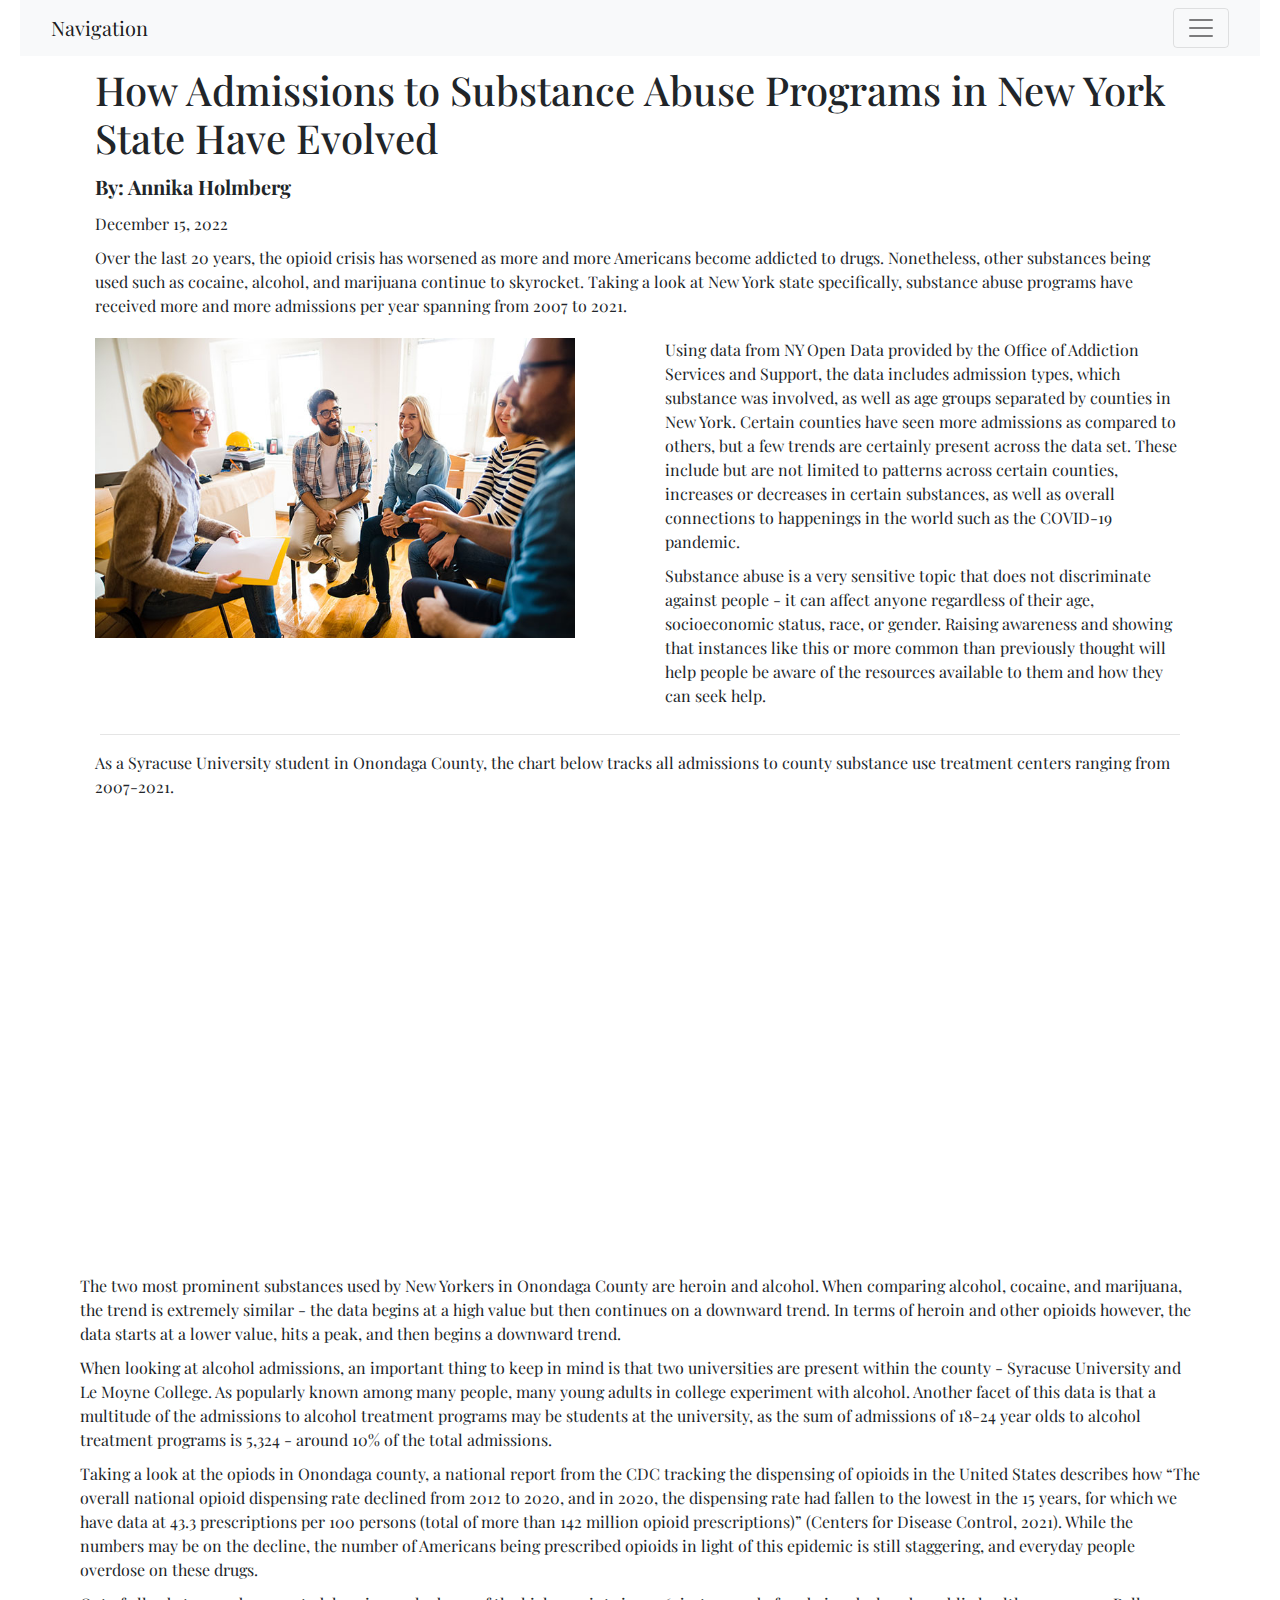
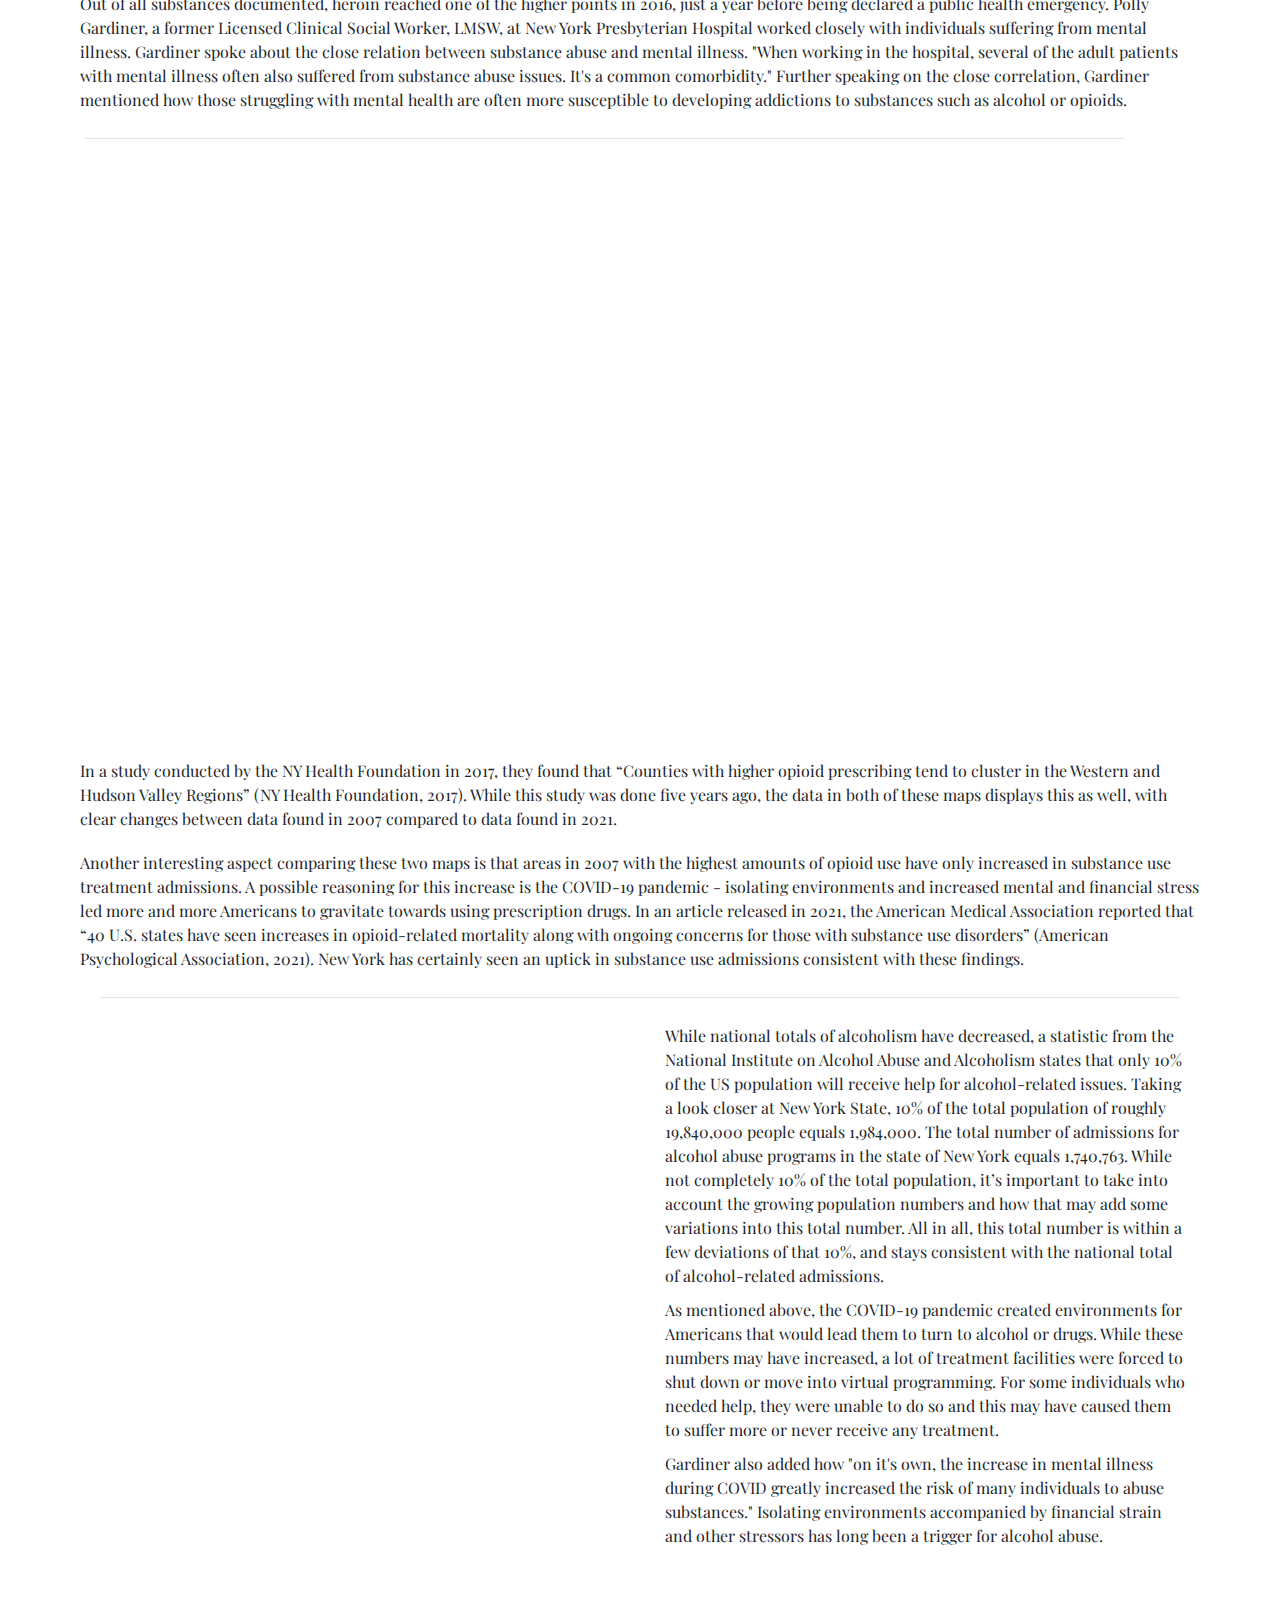
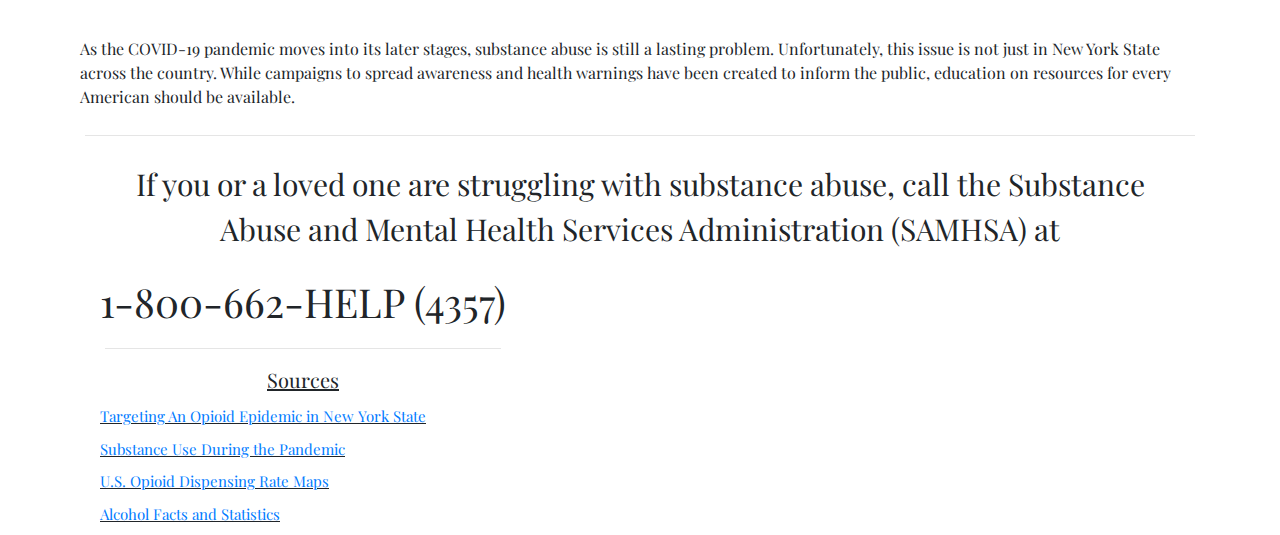
==== finalproject/index.html @ 3c6da6ef "Add files via upload" ====
<html>

	<head>

		<link rel="stylesheet" href="https://cdn.jsdelivr.net/npm/bootstrap@4.3.1/dist/css/bootstrap.min.css" integrity="sha384-ggOyR0iXCbMQv3Xipma34MD+dH/1fQ784/j6cY/iJTQUOhcWr7x9JvoRxT2MZw1T" crossorigin="anonymous">

    <link rel="stylesheet" href="inclass.css">



		<link href="https://cdn.jsdelivr.net/npm/bootstrap@5.2.2/dist/css/bootstrap.min.css" rel="stylesheet" integrity="sha384-Zenh87qX5JnK2Jl0vWa8Ck2rdkQ2Bzep5IDxbcnCeuOxjzrPF/et3URy9Bv1WTRi" crossorigin="anonymous">


		<script src="https://cdn.jsdelivr.net/npm/bootstrap@5.2.2/dist/js/bootstrap.bundle.min.js" integrity="sha384-OERcA2EqjJCMA+/3y+gxIOqMEjwtxJY7qPCqsdltbNJuaOe923+mo//f6V8Qbsw3" crossorigin="anonymous"></script>

    <link rel="preconnect" href="https://fonts.googleapis.com">
    <link rel="preconnect" href="https://fonts.gstatic.com" crossorigin>
    <link href="https://fonts.googleapis.com/css2?family=Playfair+Display&display=swap" rel="stylesheet">

	</head>

	<body>

		<!-- Navbar starts here -->

		<nav class="navbar navbar-light bg-light">
  <div class="container-fluid">
    <a class="navbar-brand" href="#">Navigation</a>
    <button class="navbar-toggler" type="button" data-bs-toggle="collapse" data-bs-target="#navbarSupportedContent" aria-controls="navbarSupportedContent" aria-expanded="false" aria-label="Toggle navigation">
      <span class="navbar-toggler-icon"></span>
    </button>
    <div class="collapse navbar-collapse" id="navbarSupportedContent">
      <ul class="navbar-nav me-auto mb-2 mb-lg-0">
        <li class="nav-item">
          <a class="nav-link active" aria-current="page" href="#">Home</a>
        </li>
        <li class="nav-item">
          <a class="nav-link" href="#">Link</a>
        </li>
        <li class="nav-item dropdown">
          <a class="nav-link dropdown-toggle" href="#" role="button" data-bs-toggle="dropdown" aria-expanded="false">
            About Me
          </a>
          <ul class="dropdown-menu">
            <li><a class="dropdown-item" href="#">Resume</a></li>
            <li><a class="dropdown-item" href="#">Publications</a></li>
          </ul>
        </li>
      </ul>
      <form class="d-flex" role="search">
        <input class="form-control me-2" type="search" placeholder="Search" aria-label="Search">
        <button class="btn btn-outline-success" type="submit">Search</button>
      </form>
    </div>
  </div>
</nav>

		<!-- Navbar ends here -->


<div class="container" width="800">

		<h1>How Admissions to Substance Abuse Programs in New York State Have Evolved</h1>

    <p class="byline"> By: Annika Holmberg </p>

    <p> December 15, 2022 </p>

		<p>
			Over the last 20 years, the opioid crisis has worsened as more and more Americans become addicted to drugs. Nonetheless, other substances being used such as cocaine, alcohol, and marijuana continue to skyrocket. Taking a look at New York state specifically, substance abuse programs have received more and more admissions per year spanning from 2007 to 2021.
		</p>

<div class="row">

    <div class="col">
      <img src=grouptherapy.jpeg class="center" alt="Substance Abuse Group Recovery" width="480px">
  </div>

  

		
  <div class="col">
    <p>
		Using data from NY Open Data provided by the Office of Addiction Services and Support, the data includes admission types, which substance was involved, as well as age groups separated by counties in New York. Certain counties have seen more admissions as compared to others, but a few trends are certainly present across the data set. These include but are not limited to patterns across certain counties, increases or decreases in certain substances, as well as overall connections to happenings in the world such as the COVID-19 pandemic.
		</p>

    <p> 
      Substance abuse is a very sensitive topic that does not discriminate against people - it can affect anyone regardless of their age, socioeconomic status, race, or gender. Raising awareness and showing that instances like this or more common than previously thought will help people be aware of the resources available to them and how they can seek help.
  </div>

</div>


  <div class="col">
      <hr>
  </div>

      
		<p>
			As a Syracuse University student in Onondaga County, the chart below tracks all admissions to county substance use treatment centers ranging from 2007-2021.
		</p>

<div class="row">

  <div class="column">
    <iframe title="Substance Use Treatment Center Admissions in Onondaga County" aria-label="Grouped Column Chart" id="datawrapper-chart-kmcqH" src="https://datawrapper.dwcdn.net/kmcqH/1/" scrolling="no" frameborder="0" style="width: 0; min-width: 100% !important; border: none;" height="445" data-external="1"></iframe><script type="text/javascript">!function(){"use strict";window.addEventListener("message",(function(e){if(void 0!==e.data["datawrapper-height"]){var t=document.querySelectorAll("iframe");for(var a in e.data["datawrapper-height"])for(var r=0;r<t.length;r++){if(t[r].contentWindow===e.source)t[r].style.height=e.data["datawrapper-height"][a]+"px"}}}))}();
</script>
  
  <p>
    The two most prominent substances used by New Yorkers in Onondaga County are heroin and alcohol. When comparing alcohol, cocaine, and marijuana, the trend is extremely similar - the data begins at a high value but then continues on a downward trend. In terms of heroin and other opioids however, the data starts at a lower value, hits a peak, and then begins a downward trend. 
  </p>

  <p>
    When looking at alcohol admissions, an important thing to keep in mind is that two universities are present within the county - Syracuse University and Le Moyne College. As popularly known among many people, many young adults in college experiment with alcohol. Another facet of this data is that a multitude of the admissions to alcohol treatment programs may be students at the university, as the sum of admissions of 18-24 year olds to alcohol treatment programs is 5,324 - around 10% of the total admissions.
  </p>

  <p>
    Taking a look at the opiods in Onondaga county, a national report from the CDC tracking the dispensing of opioids in the United States describes how “The overall national opioid dispensing rate declined from 2012 to 2020, and in 2020, the dispensing rate had fallen to the lowest in the 15 years, for which we have data at 43.3 prescriptions per 100 persons (total of more than 142 million opioid prescriptions)” (Centers for Disease Control, 2021). While the numbers may be on the decline, the number of Americans being prescribed opioids in light of this epidemic is still staggering, and everyday people overdose on these drugs.
  </p>

  <p>Out of all substances documented, heroin reached one of the higher points in 2016, just a year before being declared a public health emergency. Polly Gardiner, a former Licensed Clinical Social Worker, LMSW, at New York Presbyterian Hospital worked closely with individuals suffering from mental illness. Gardiner spoke about the close relation between substance abuse and mental illness. "When working in the hospital, several of the adult patients with mental illness often also suffered from substance abuse issues. It's a common comorbidity." Further speaking on the close correlation, Gardiner mentioned how those struggling with mental health are often more susceptible to developing addictions to substances such as alcohol or opioids.</p>

</div>

<div class="col">
      <hr>
  </div>

<div class="row">

  <div class="col-sm-6">
    <iframe title="Substance Abuse Admissions in New York Counties - 2007" aria-label="Map" id="datawrapper-chart-qk0My" src="https://datawrapper.dwcdn.net/qk0My/2/" scrolling="no" frameborder="0" style="width: 0; min-width: 100% !important; border: none;" height="607" data-external="1"></iframe><script type="text/javascript">!function(){"use strict";window.addEventListener("message",(function(e){if(void 0!==e.data["datawrapper-height"]){var t=document.querySelectorAll("iframe");for(var a in e.data["datawrapper-height"])for(var r=0;r<t.length;r++){if(t[r].contentWindow===e.source)t[r].style.height=e.data["datawrapper-height"][a]+"px"}}}))}();
</script>
  </div>  

  <div class="col-sm-6">
    <iframe title="Substance Abuse Admissions in New York Counties - 2021" aria-label="Map" id="datawrapper-chart-qp782" src="https://datawrapper.dwcdn.net/qp782/2/" scrolling="no" frameborder="0" style="width: 0; min-width: 100% !important; border: none;" height="607" data-external="1"></iframe><script type="text/javascript">!function(){"use strict";window.addEventListener("message",(function(e){if(void 0!==e.data["datawrapper-height"]){var t=document.querySelectorAll("iframe");for(var a in e.data["datawrapper-height"])for(var r=0;r<t.length;r++){if(t[r].contentWindow===e.source)t[r].style.height=e.data["datawrapper-height"][a]+"px"}}}))}();
</script>
  </div> 

  

</div>

 <p>
    In a study conducted by the NY Health Foundation in 2017, they found that “Counties with higher opioid prescribing tend to cluster in the Western and Hudson Valley Regions” (NY Health Foundation, 2017). While this study was done five years ago, the data in both of these maps displays this as well, with clear changes between data found in 2007 compared to data found in 2021.
  </p>

  <p>
    Another interesting aspect comparing these two maps is that areas in 2007 with the highest amounts of opioid use have only increased in substance use treatment admissions. A possible reasoning for this increase is the COVID-19 pandemic - isolating environments and increased mental and financial stress led more and more Americans to gravitate towards using prescription drugs. In an article released in 2021, the American Medical Association reported that “40 U.S. states have seen increases in opioid-related mortality along with ongoing concerns for those with substance use disorders” (American Psychological Association, 2021). New York has certainly seen an uptick in substance use admissions consistent with these findings.
  </p>

</div>

<div class="col">
      <hr>
  </div>

<div class="row">
    <div class="col" width="480px">
      <iframe title="Total Amount of Alcohol-Related Admissions in New York State from 2007 - 2021" aria-label="Bar Chart" id="datawrapper-chart-jtWvK" src="https://datawrapper.dwcdn.net/jtWvK/1/" scrolling="no" frameborder="0" style="width: 0; min-width: 100% !important; border: none;" height="593" data-external="1"></iframe><script type="text/javascript">!function(){"use strict";window.addEventListener("message",(function(e){if(void 0!==e.data["datawrapper-height"]){var t=document.querySelectorAll("iframe");for(var a in e.data["datawrapper-height"])for(var r=0;r<t.length;r++){if(t[r].contentWindow===e.source)t[r].style.height=e.data["datawrapper-height"][a]+"px"}}}))}();
    </script>
  </div>

  <div class="col" width="480px" margin="10px">
      <p>While national totals of alcoholism have decreased, a statistic from the National Institute on Alcohol Abuse and Alcoholism states that only 10% of the US population will receive help for alcohol-related issues. Taking a look closer at New York State, 10% of the total population of roughly 19,840,000 people equals 1,984,000. The total number of admissions for alcohol abuse programs in the state of New York equals 1,740,763. While not completely 10% of the total population, it’s important to take into account the growing population numbers and how that may add some variations into this total number. All in all, this total number is within a few deviations of that 10%, and stays consistent with the national total of alcohol-related admissions.</p>

      <p>As mentioned above, the COVID-19 pandemic created environments for Americans that would lead them to turn to alcohol or drugs. While these numbers may have increased, a lot of treatment facilities were forced to shut down or move into virtual programming. For some individuals who needed help, they were unable to do so and this may have caused them to suffer more or never receive any treatment. </p>

      <p>Gardiner also added how "on it's own, the increase in mental illness during COVID greatly increased the risk of many individuals to abuse substances." Isolating environments accompanied by financial strain and other stressors has long been a trigger for alcohol abuse.</p> 
    </div>

    <p>As the COVID-19 pandemic moves into its later stages, substance abuse is still a lasting problem. Unfortunately, this issue is not just in New York State across the country. While campaigns to spread awareness and health warnings have been created to inform the public, education on resources for every American should be available.</p>

    <div class="col">
      <hr>
  </div>

<div class="resource">
  <p>
    If you or a loved one are struggling with substance abuse, call the Substance Abuse and Mental Health Services Administration (SAMHSA) at 
  </p>
</div>

<div class="number">
  <p> 1-800-662-HELP (4357)
  </p>

<div class="col">
      <hr>
  </div>

<div class="title">
  <p> Sources </p>

<div class="sources">
<p>
  <a href=https://nyhealthfoundation.org/wp-content/uploads/2017/12/targeting-opioid-epidemic-new-york-state-dec-2017.pdf >Targeting An Opioid Epidemic in New York State</a> </p>

<p>
  <a href=https://www.apa.org/monitor/2021/03/substance-use-pandemic#:~:text=According%20to%20the%20Centers%20for,the%20onset%20of%20the%20pandemic. > Substance Use During the Pandemic</a> </p>

<p>
  <a href=https://www.cdc.gov/drugoverdose/rxrate-maps/index.html  > U.S. Opioid Dispensing Rate Maps</a> </p>

<p>
  <a href=https://www.niaaa.nih.gov/publications/brochures-and-fact-sheets/alcohol-facts-and-statistics > Alcohol Facts and Statistics</a> </p>

	</body>

</html>
---- finalproject/inclass.css ----
h1 { 
  font-family: 'Playfair Display', serif;
  margin: 10px;
 }

body {
  font-family: 'Playfair Display', serif;
  max-width: 3000;
  margin-left: 10px;
  margin-right: 10px;
  padding-left: 10px;
  padding-right: 10px;
 }

img {
  float: center;
  margin: 10px;
}

col {
  float: left;
  width 33.3%
}

iframe {
  float: left;
  margin: 10px;
}

p {
  font-family: 'Playfair Display', serif;
  margin: 10px;
  word-wrap: break-word;
}

nav {
  font-family: 'Playfair Display', serif;
}

.resource {
  font-family: 'Playfair Display', serif;
  font-size: 30px;
  text-align: center;
  margin-left: 10px;
  margin-right: 10px;
  padding-left: 10px;
  padding-right: 10px;
}

.number {
  font-family: 'Playfair Display', serif;
  font-size: 40px;
  text-align: center;
  margin-left: 10px;
  margin-right: 10px;
  padding-left: 10px;
  padding-right: 10px;
}

.byline {
  font-family: 'Playfair Display' serif;
  font-size: 20px;
  font-weight: bold;
}

.sources {
  font-family: 'Playfair Display' serif;
  font-size: 15px;
  text-align: left;
}

.title{
  font-family: 'Playfair Display' serif;
  font-size: 20px;
  text-align: center;
  text-weight: bold;
  text-decoration: underline;
}
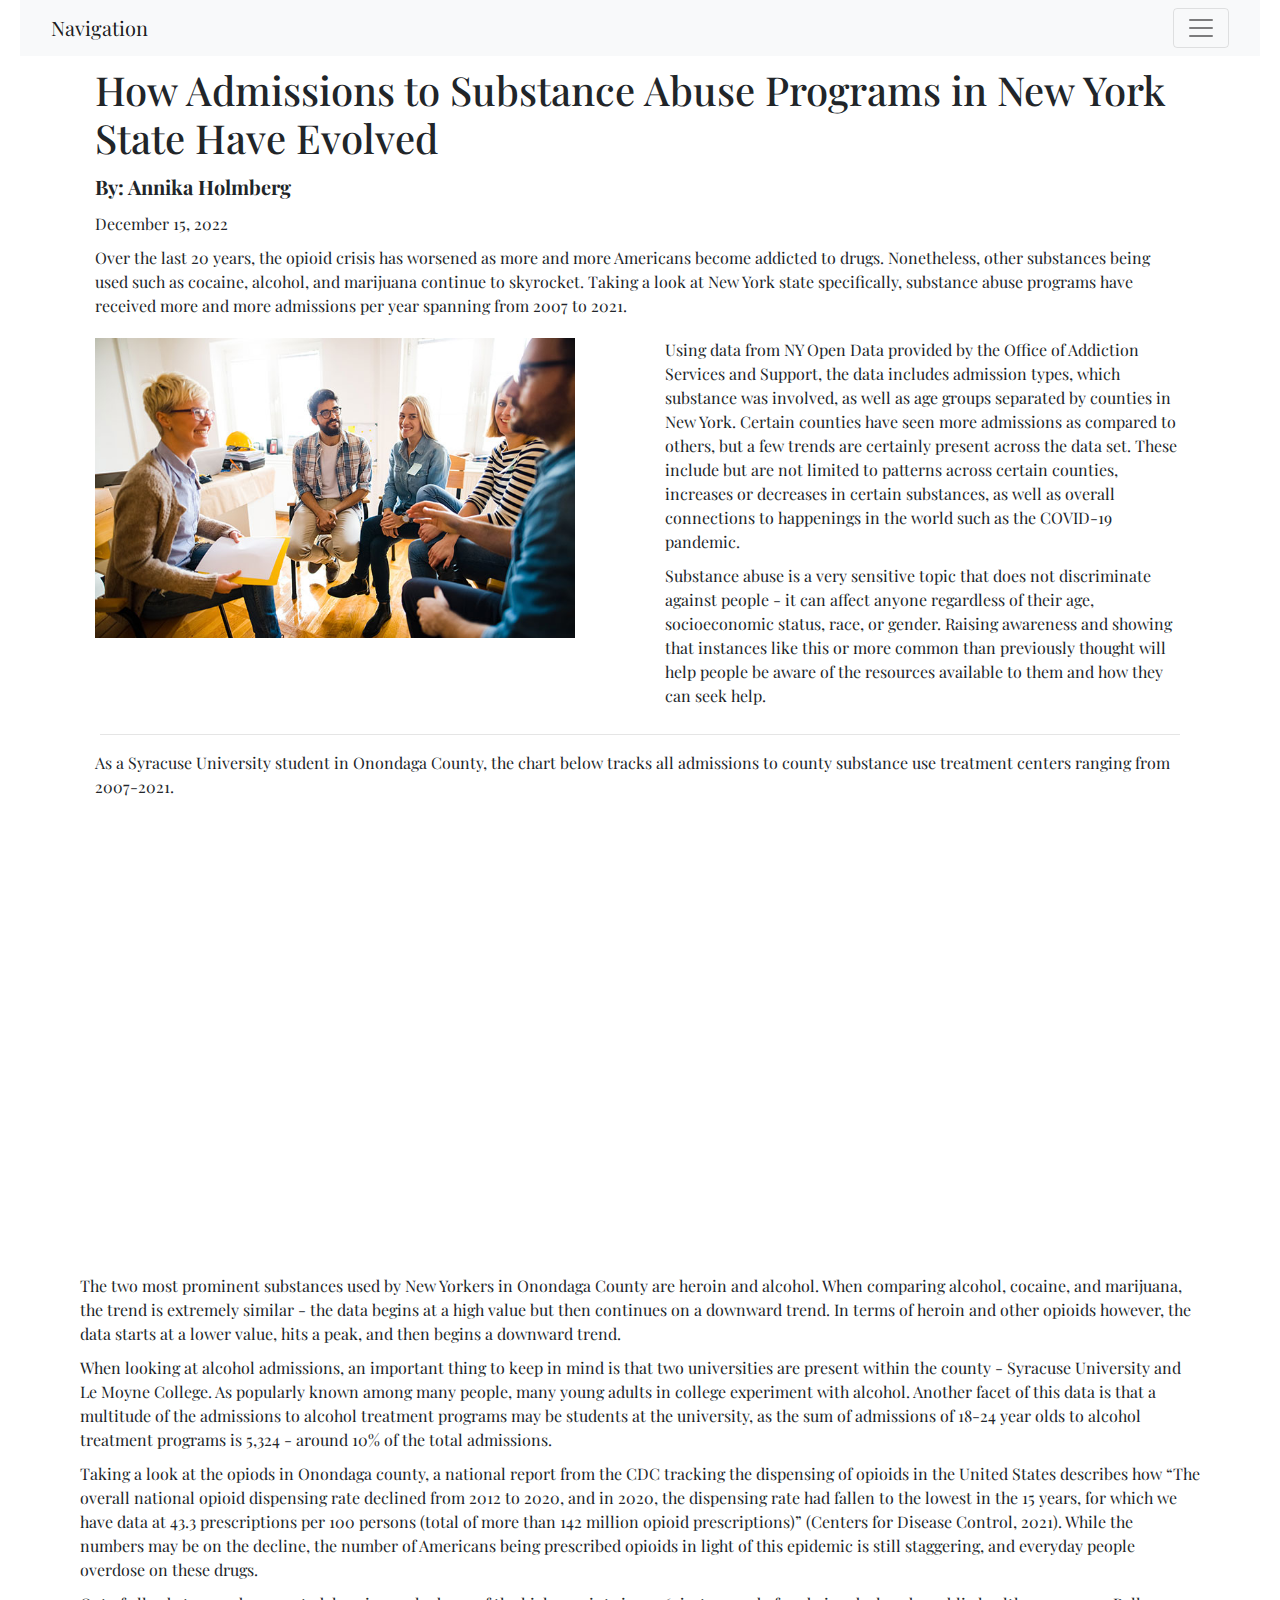
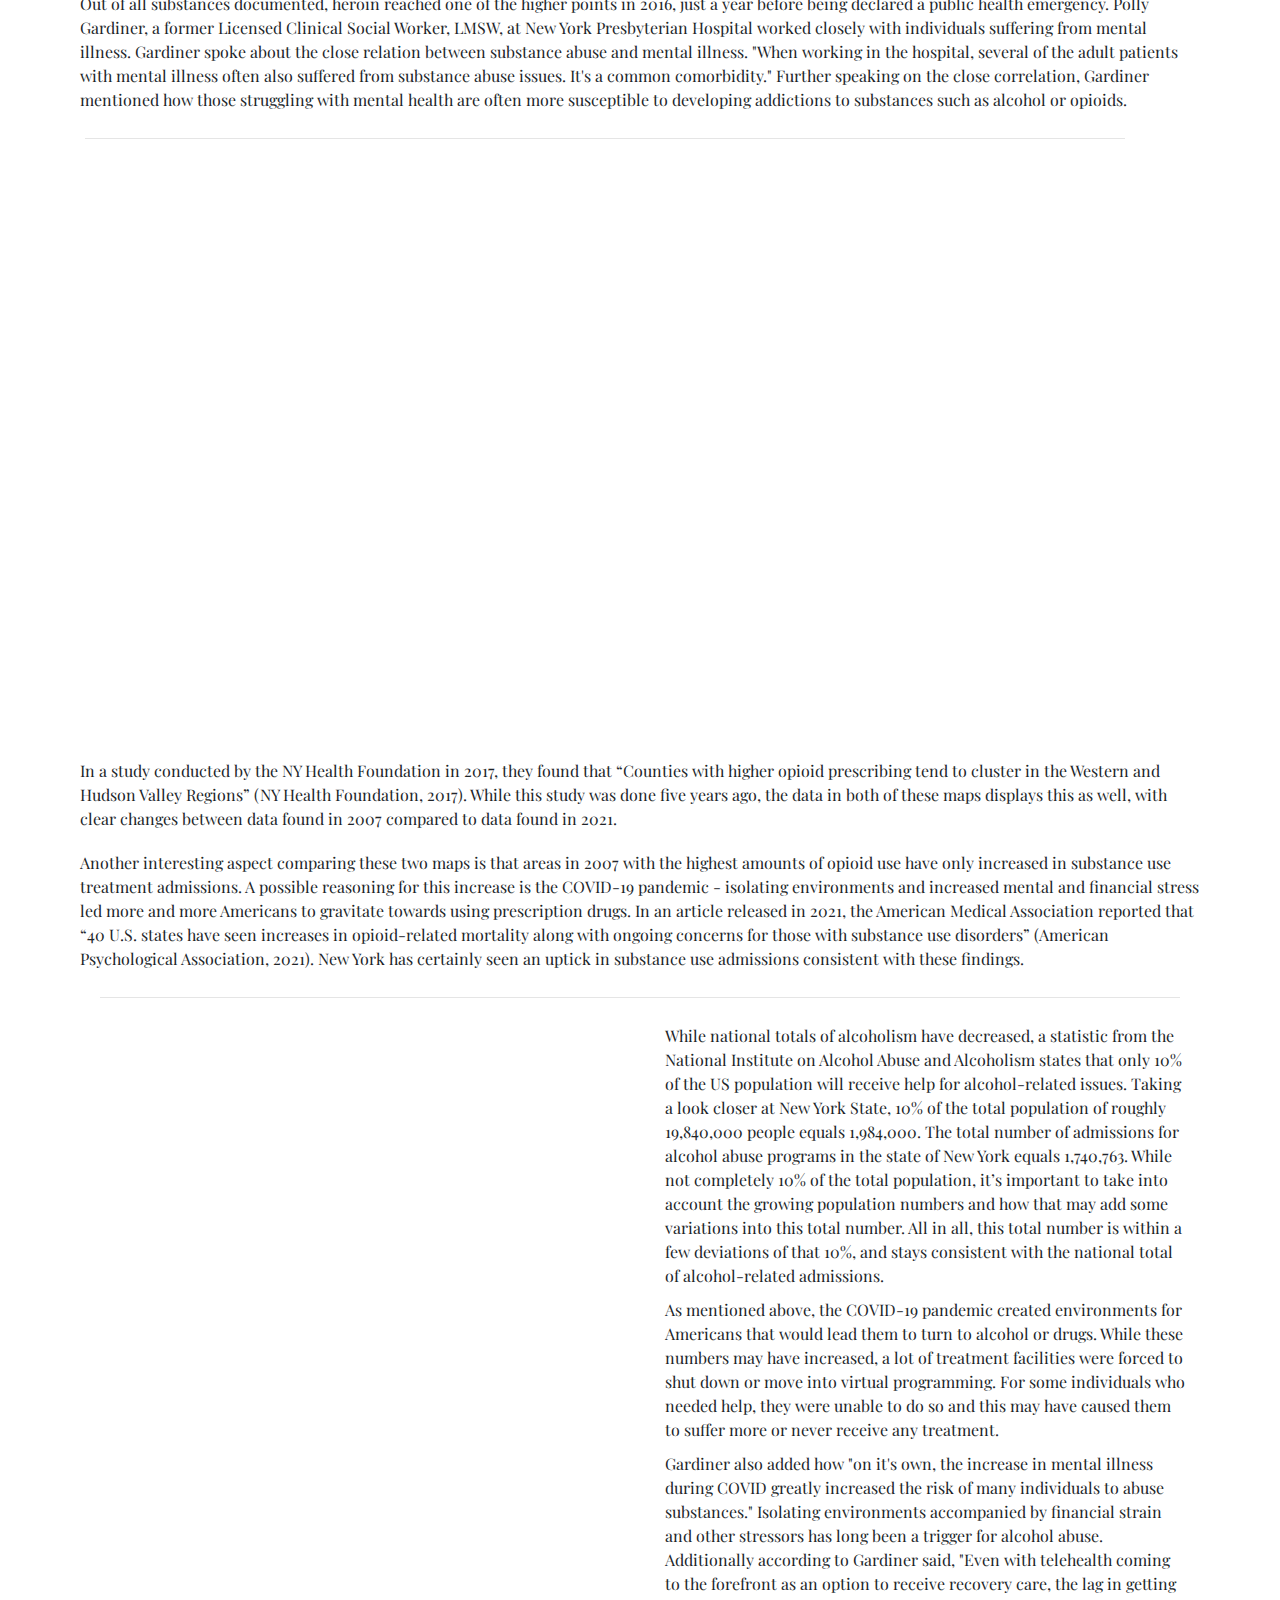
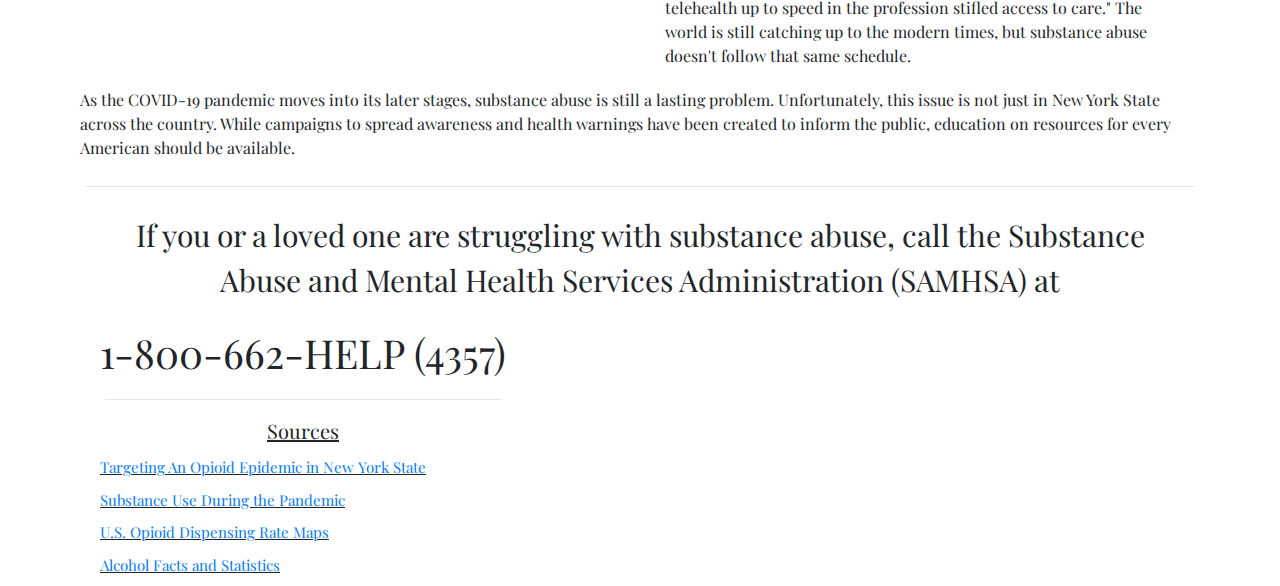
==== commit c8a96869: "Add files via upload" ====
--- a/finalproject/index.html
+++ b/finalproject/index.html
@@ -167,7 +167,7 @@
 
       <p>As mentioned above, the COVID-19 pandemic created environments for Americans that would lead them to turn to alcohol or drugs. While these numbers may have increased, a lot of treatment facilities were forced to shut down or move into virtual programming. For some individuals who needed help, they were unable to do so and this may have caused them to suffer more or never receive any treatment. </p>
 
-      <p>Gardiner also added how "on it's own, the increase in mental illness during COVID greatly increased the risk of many individuals to abuse substances." Isolating environments accompanied by financial strain and other stressors has long been a trigger for alcohol abuse.</p> 
+      <p>Gardiner also added how "on it's own, the increase in mental illness during COVID greatly increased the risk of many individuals to abuse substances." Isolating environments accompanied by financial strain and other stressors has long been a trigger for alcohol abuse. Additionally according to Gardiner said, "Even with telehealth coming to the forefront as an option to receive recovery care, the lag in getting telehealth up to speed in the profession stifled access to care." The world is still catching up to the modern times, but substance abuse doesn't follow that same schedule.</p> 
     </div>
 
     <p>As the COVID-19 pandemic moves into its later stages, substance abuse is still a lasting problem. Unfortunately, this issue is not just in New York State across the country. While campaigns to spread awareness and health warnings have been created to inform the public, education on resources for every American should be available.</p>
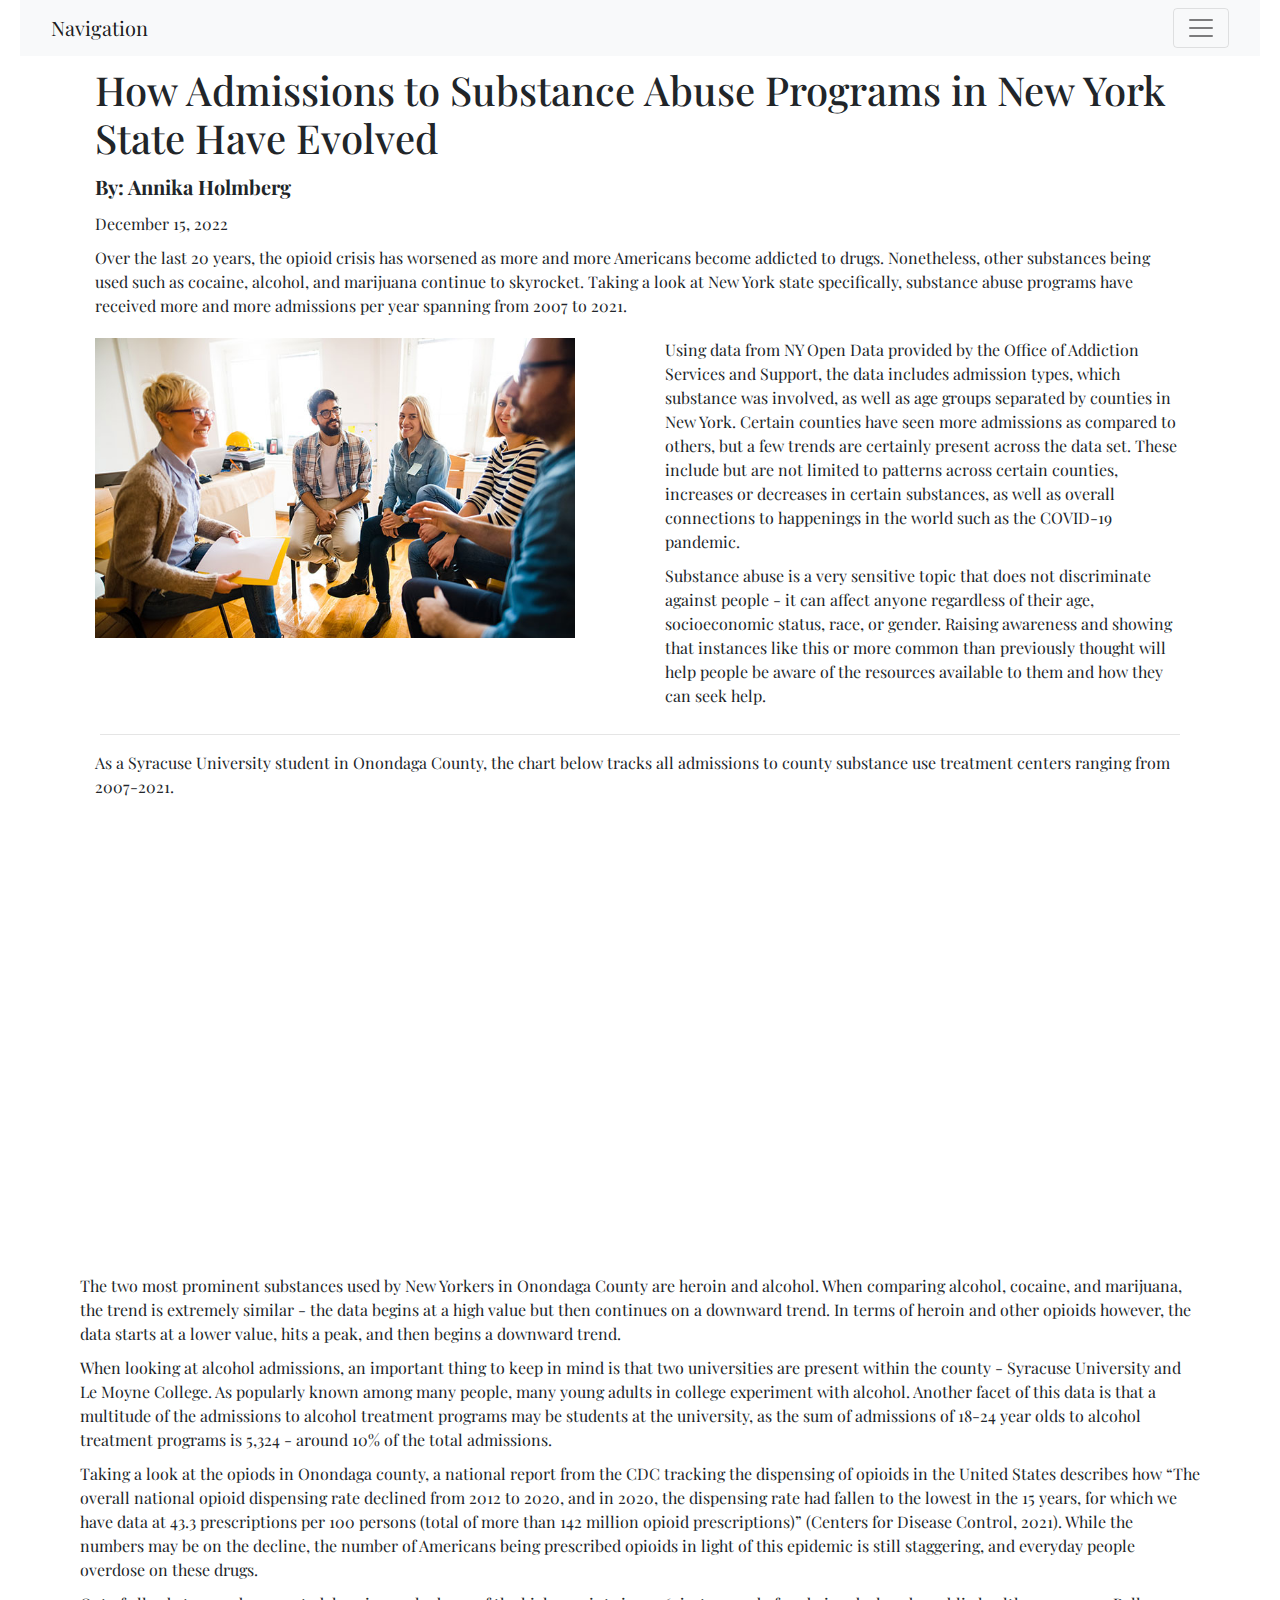
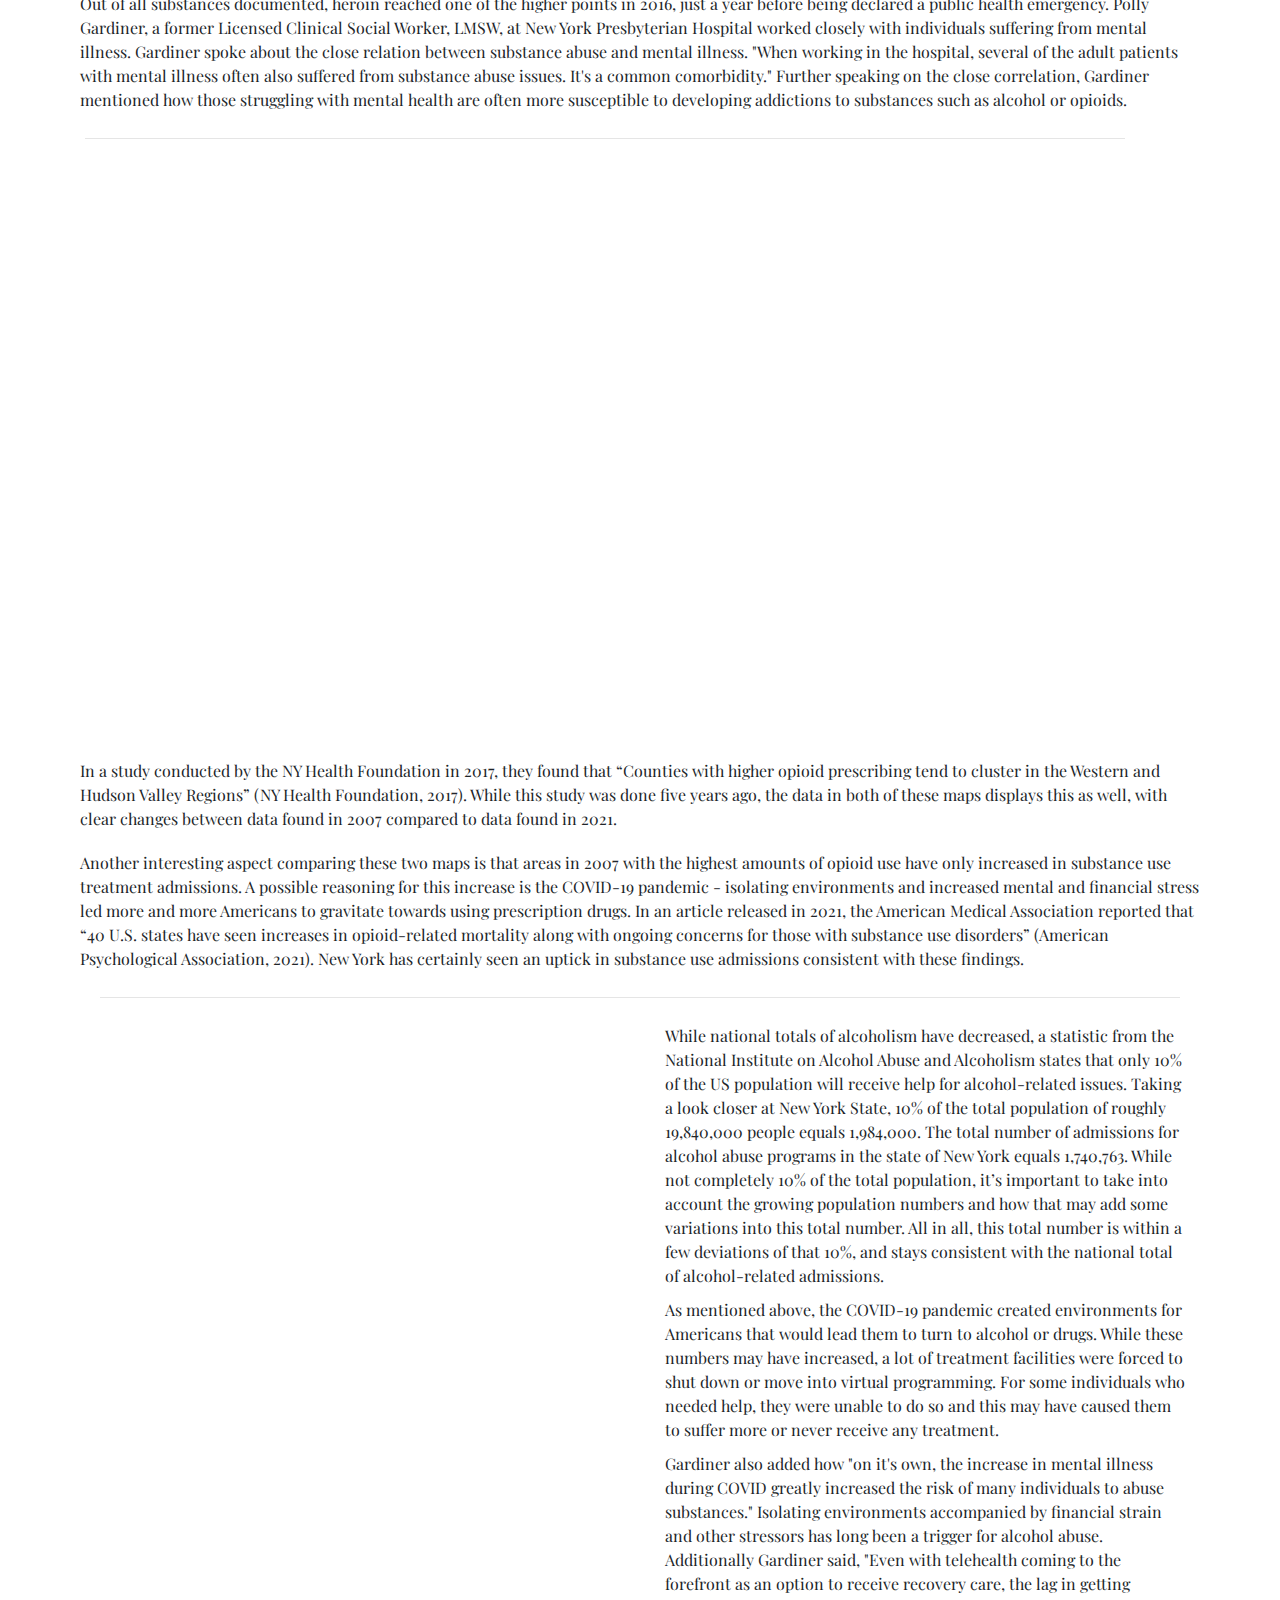
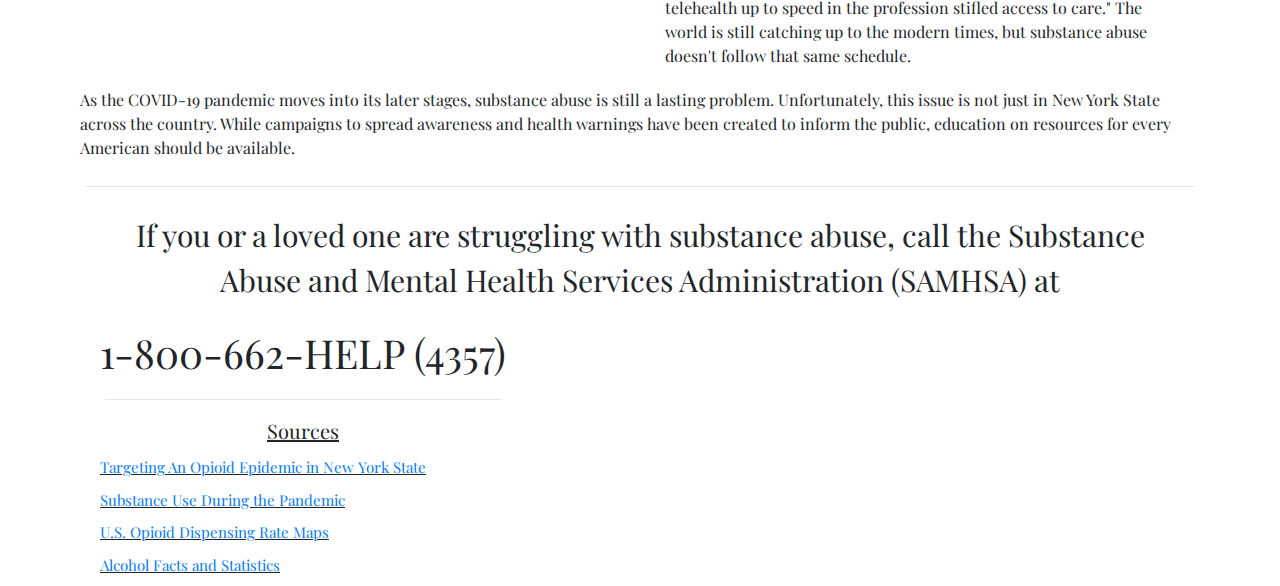
==== commit 698fdebd: "Update index.html" ====
--- a/finalproject/index.html
+++ b/finalproject/index.html
@@ -167,7 +167,7 @@
 
       <p>As mentioned above, the COVID-19 pandemic created environments for Americans that would lead them to turn to alcohol or drugs. While these numbers may have increased, a lot of treatment facilities were forced to shut down or move into virtual programming. For some individuals who needed help, they were unable to do so and this may have caused them to suffer more or never receive any treatment. </p>
 
-      <p>Gardiner also added how "on it's own, the increase in mental illness during COVID greatly increased the risk of many individuals to abuse substances." Isolating environments accompanied by financial strain and other stressors has long been a trigger for alcohol abuse. Additionally according to Gardiner said, "Even with telehealth coming to the forefront as an option to receive recovery care, the lag in getting telehealth up to speed in the profession stifled access to care." The world is still catching up to the modern times, but substance abuse doesn't follow that same schedule.</p> 
+      <p>Gardiner also added how "on it's own, the increase in mental illness during COVID greatly increased the risk of many individuals to abuse substances." Isolating environments accompanied by financial strain and other stressors has long been a trigger for alcohol abuse. Additionally Gardiner said, "Even with telehealth coming to the forefront as an option to receive recovery care, the lag in getting telehealth up to speed in the profession stifled access to care." The world is still catching up to the modern times, but substance abuse doesn't follow that same schedule.</p> 
     </div>
 
     <p>As the COVID-19 pandemic moves into its later stages, substance abuse is still a lasting problem. Unfortunately, this issue is not just in New York State across the country. While campaigns to spread awareness and health warnings have been created to inform the public, education on resources for every American should be available.</p>
@@ -208,4 +208,4 @@
 
 	</body>
 
-</html>+</html>
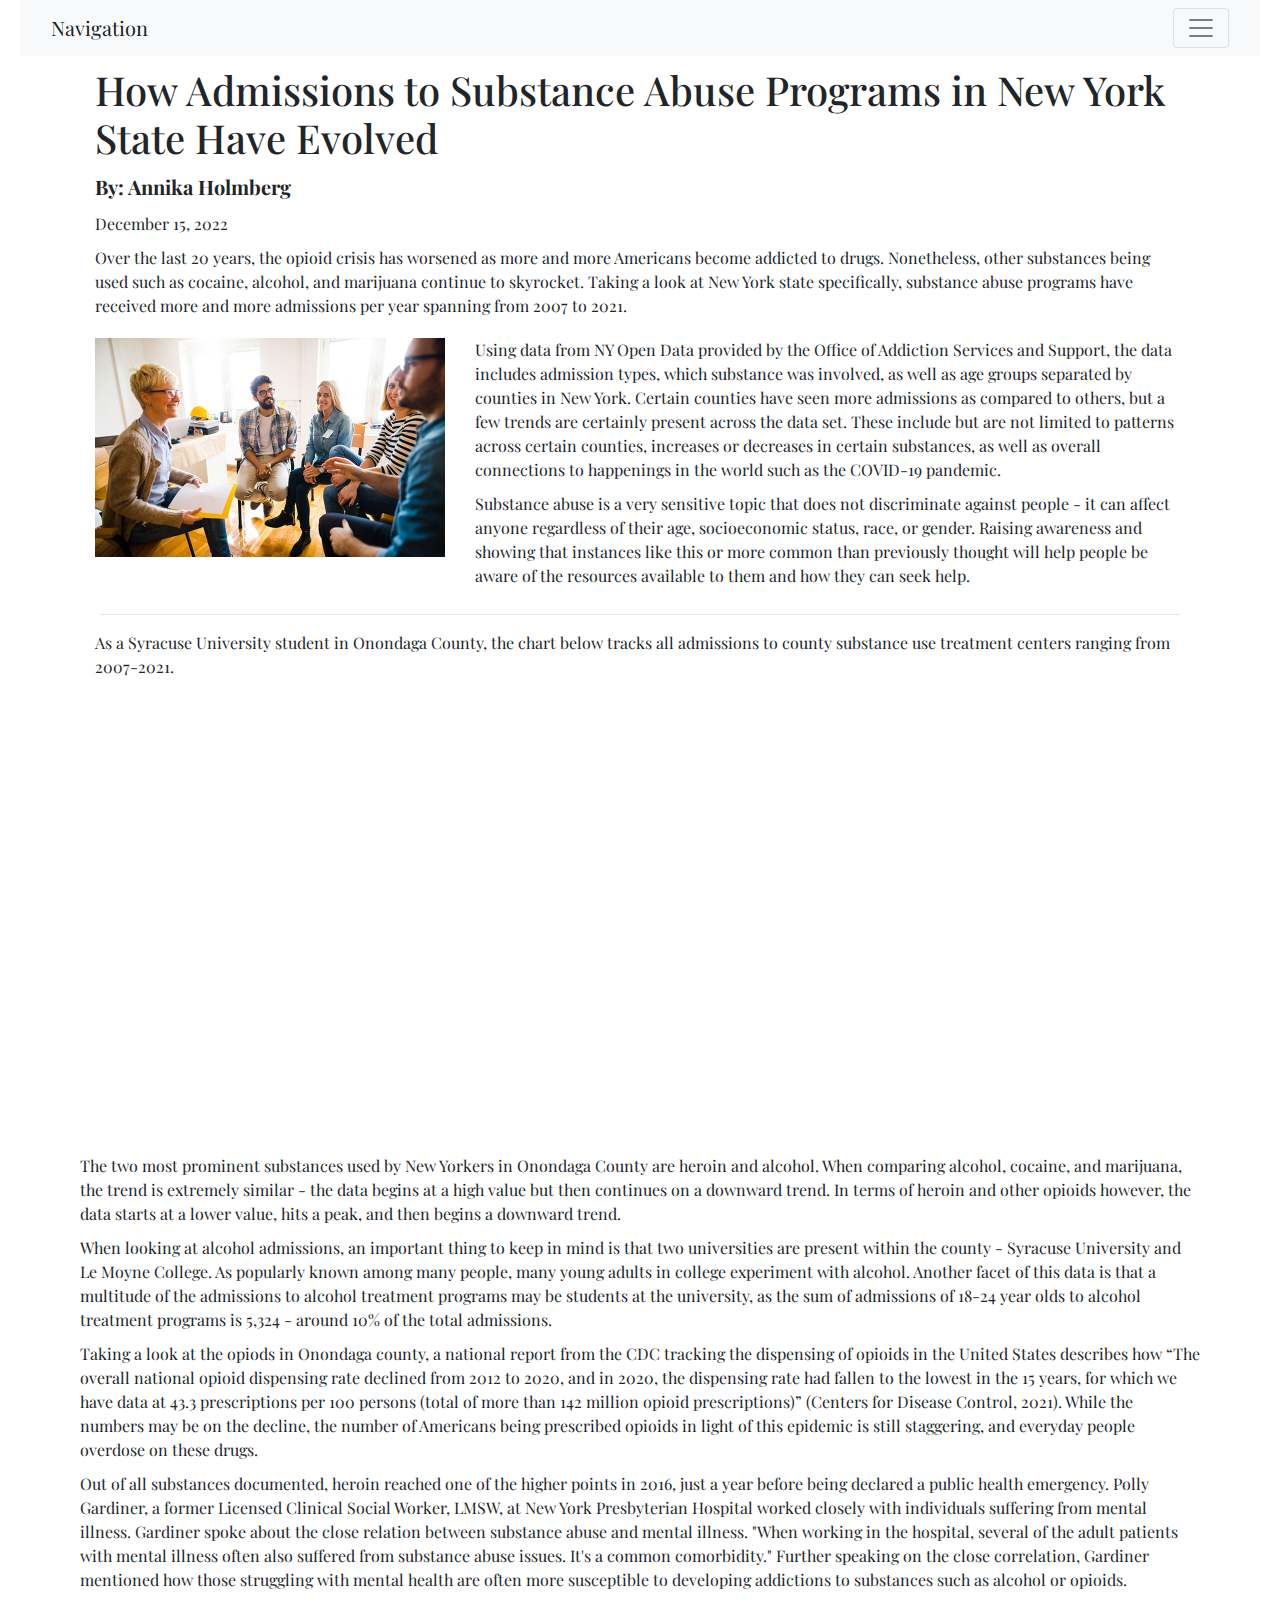
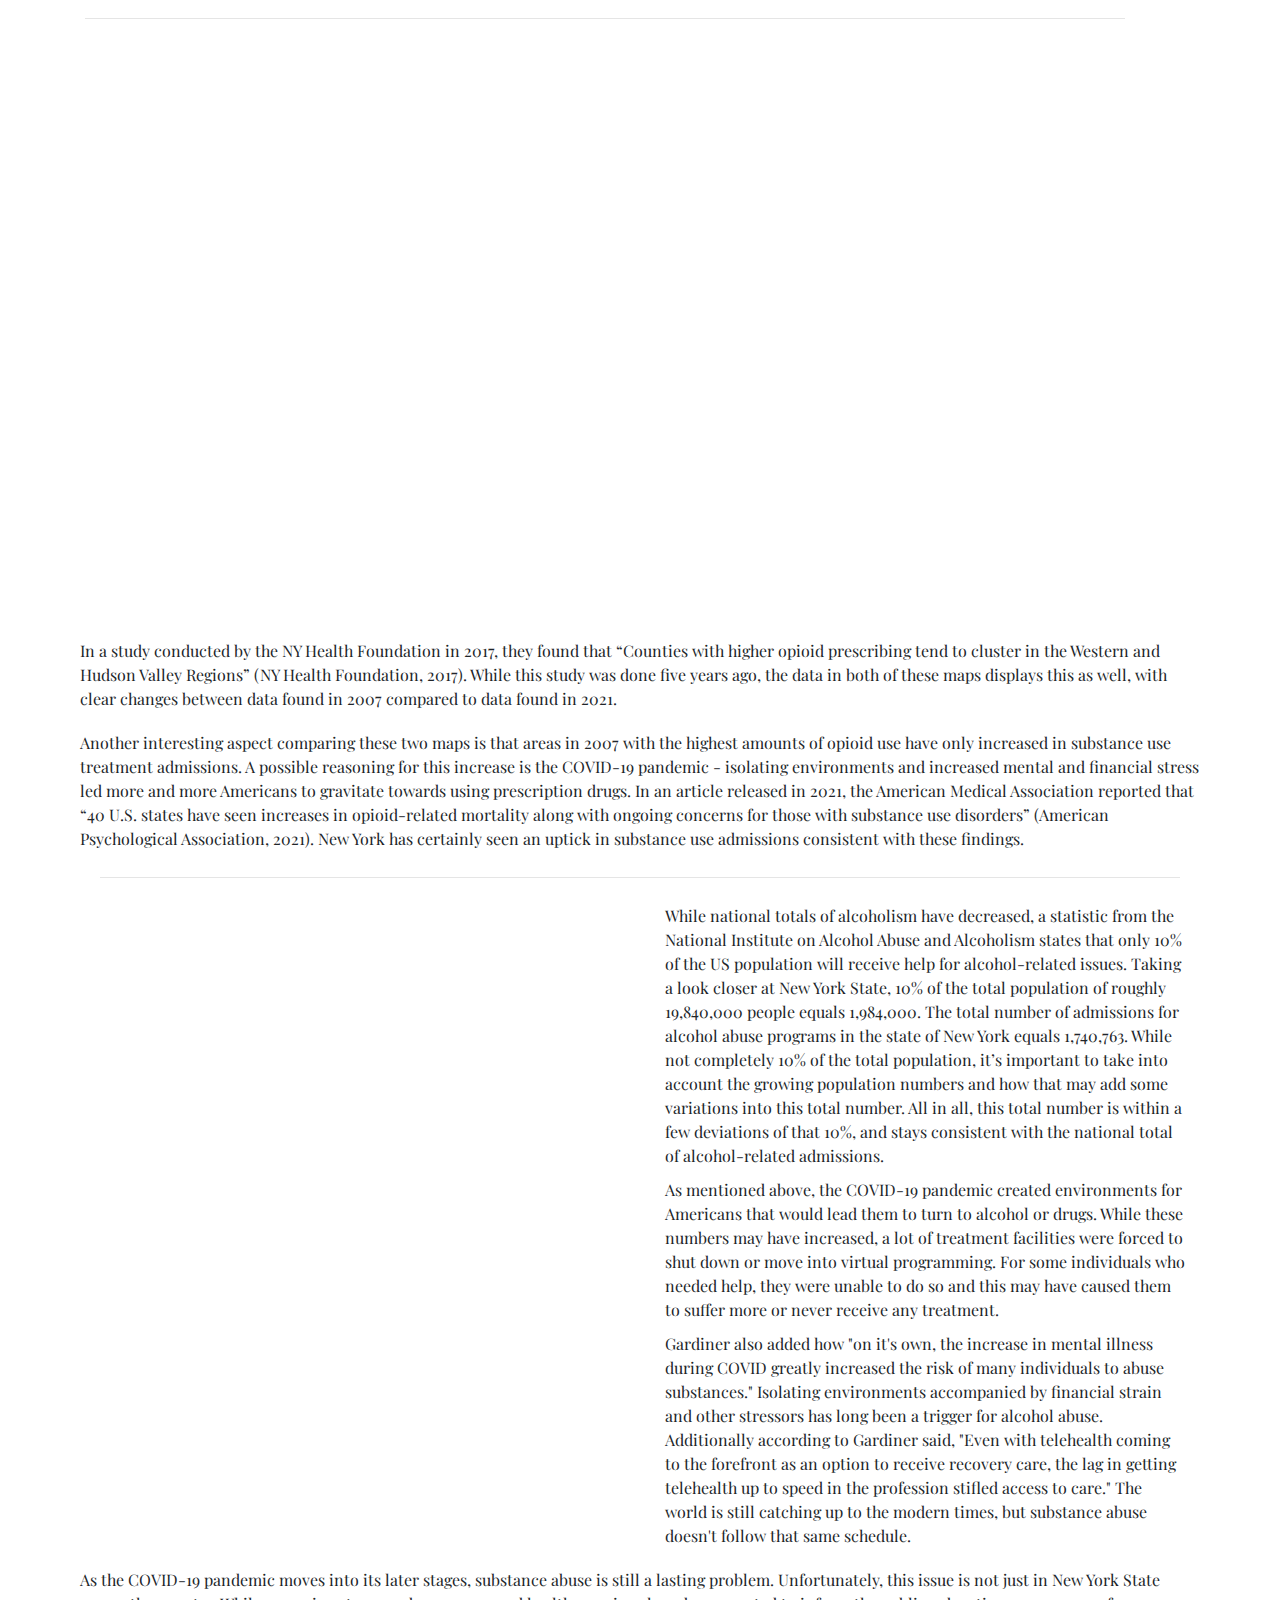
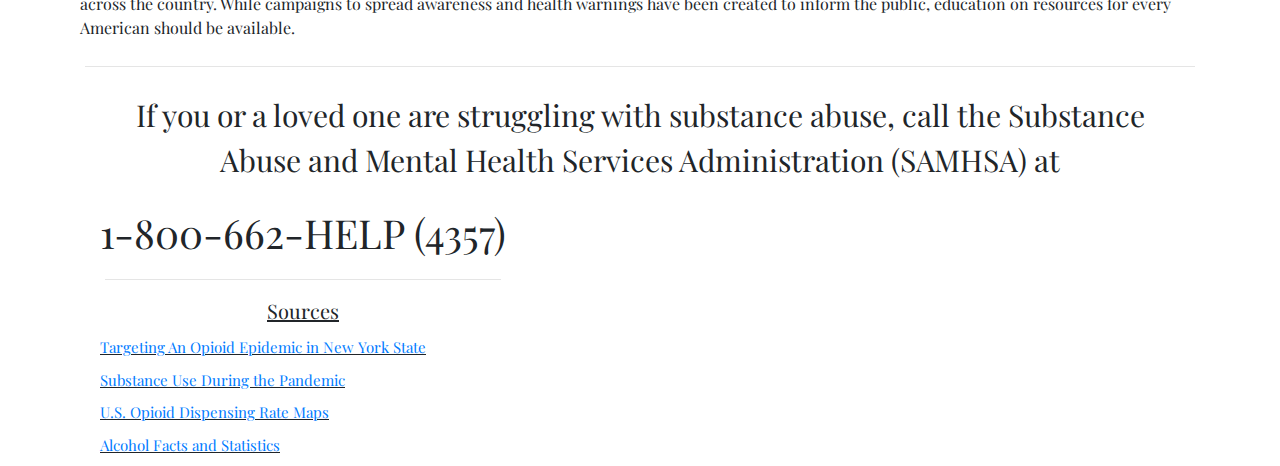
==== commit 3e49eeb5: "Add files via upload" ====
--- a/finalproject/index.html
+++ b/finalproject/index.html
@@ -16,6 +16,8 @@
     <link rel="preconnect" href="https://fonts.googleapis.com">
     <link rel="preconnect" href="https://fonts.gstatic.com" crossorigin>
     <link href="https://fonts.googleapis.com/css2?family=Playfair+Display&display=swap" rel="stylesheet">
+
+    <meta name="viewport" content="width=device-width, initial-scale=1.0">
 
 	</head>
 
@@ -72,8 +74,8 @@
 
 <div class="row">
 
-    <div class="col">
-      <img src=grouptherapy.jpeg class="center" alt="Substance Abuse Group Recovery" width="480px">
+    <div class="col-sm-4">
+      <img src=grouptherapy.jpeg class="center" alt="Substance Abuse Group Recovery" width="100%">
   </div>
 
   
@@ -157,7 +159,7 @@
   </div>
 
 <div class="row">
-    <div class="col" width="480px">
+    <div class="col-sm-6" width="480px">
       <iframe title="Total Amount of Alcohol-Related Admissions in New York State from 2007 - 2021" aria-label="Bar Chart" id="datawrapper-chart-jtWvK" src="https://datawrapper.dwcdn.net/jtWvK/1/" scrolling="no" frameborder="0" style="width: 0; min-width: 100% !important; border: none;" height="593" data-external="1"></iframe><script type="text/javascript">!function(){"use strict";window.addEventListener("message",(function(e){if(void 0!==e.data["datawrapper-height"]){var t=document.querySelectorAll("iframe");for(var a in e.data["datawrapper-height"])for(var r=0;r<t.length;r++){if(t[r].contentWindow===e.source)t[r].style.height=e.data["datawrapper-height"][a]+"px"}}}))}();
     </script>
   </div>
@@ -167,7 +169,7 @@
 
       <p>As mentioned above, the COVID-19 pandemic created environments for Americans that would lead them to turn to alcohol or drugs. While these numbers may have increased, a lot of treatment facilities were forced to shut down or move into virtual programming. For some individuals who needed help, they were unable to do so and this may have caused them to suffer more or never receive any treatment. </p>
 
-      <p>Gardiner also added how "on it's own, the increase in mental illness during COVID greatly increased the risk of many individuals to abuse substances." Isolating environments accompanied by financial strain and other stressors has long been a trigger for alcohol abuse. Additionally Gardiner said, "Even with telehealth coming to the forefront as an option to receive recovery care, the lag in getting telehealth up to speed in the profession stifled access to care." The world is still catching up to the modern times, but substance abuse doesn't follow that same schedule.</p> 
+      <p>Gardiner also added how "on it's own, the increase in mental illness during COVID greatly increased the risk of many individuals to abuse substances." Isolating environments accompanied by financial strain and other stressors has long been a trigger for alcohol abuse. Additionally according to Gardiner said, "Even with telehealth coming to the forefront as an option to receive recovery care, the lag in getting telehealth up to speed in the profession stifled access to care." The world is still catching up to the modern times, but substance abuse doesn't follow that same schedule.</p> 
     </div>
 
     <p>As the COVID-19 pandemic moves into its later stages, substance abuse is still a lasting problem. Unfortunately, this issue is not just in New York State across the country. While campaigns to spread awareness and health warnings have been created to inform the public, education on resources for every American should be available.</p>
@@ -208,4 +210,4 @@
 
 	</body>
 
-</html>
+</html>